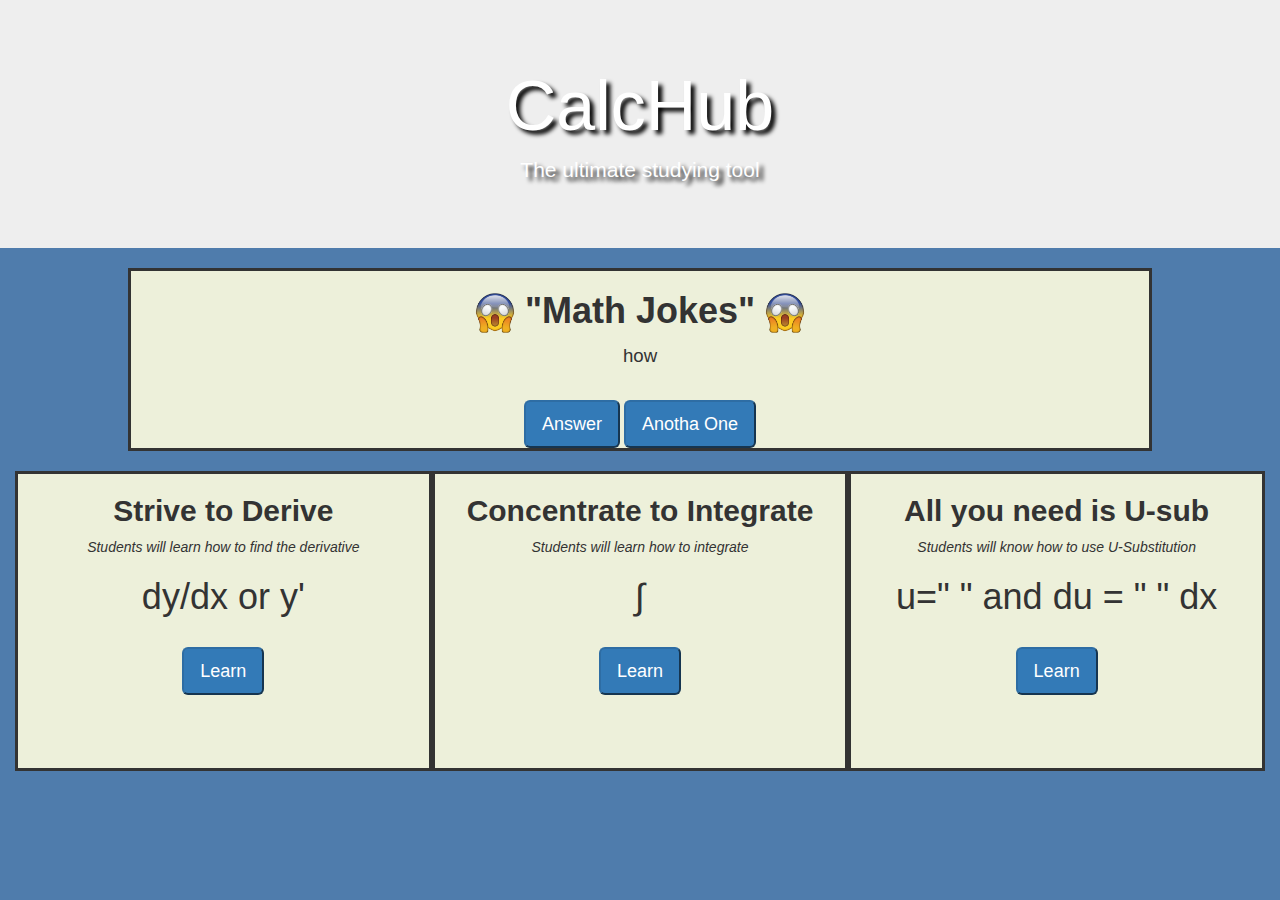
==== index.html @ e8f42ea2 "great progress" ====
<!DOCTYPE html>
<html>
	<head>
		<title>CalcHub</title>
		<link rel="stylesheet" type="text/css" href="css/styles.css">
		<link rel="stylesheet" type="text/css" href="css/bootstrap.css">

	</head>

	<body>
		<div id="title" class="jumbotron">
			<h1>CalcHub</h1>
			<p>The ultimate studying tool</p>
		</div>

		<div class="bodyBreak"></div>

		<div id="mathJokes" class="contentWrap">
			<div class="backgroundSave">
				<h1><img src="images/omg.png"> "Math Jokes" <img src="images/omg.png"></h1>
				<p id="question"></p>
				<p id="answer"></p>
				<div class="contentBreak"></div>
				<div>
					<button id="getAnswer" class="btn-primary btn-lg">Answer</button>
					<button id="newJoke" class="btn-primary btn-lg">Anotha One</button>
				</div>
			</div>
		</div>

		<div class="bodyBreak"></div>

		<div id="wrap" class="container">
			<div class="col-lg-4 sections">
				<!--Derivative-->
				<h2>Strive to Derive</h2>
				<p>
					<em>Students will learn how to find the derivative</em>
				</p>
				<h1>dy/dx or y'</h1>
				<br>
				<button onclick="derive()" id="derive" class="btn-primary btn-lg">Learn</button>
			</div>
			<!-- Integrals -->
			<div class="col-lg-4 sections">
				<h2>Concentrate to Integrate</h2>
				<p>
					<em>Students will learn how to integrate</em>
				</p>
				<h1>∫</h1>
				<br>
				<button id="integrate" class="btn-primary btn-lg">Learn</button>
			</div>
			<!-- U-substitution -->
			<div class="col-lg-4 sections">
				<h2>All you need is U-sub</h2>
				<p>
					<em>Students will know how to use U-Substitution</em>
				</p>
				<h1>u=" " and du = " " dx</h1>
				<br>
				<button id="uSub" class="btn-primary btn-lg">Learn</button>
			</div>

		</div>
	</body>

	<script type="text/javascript" src="js/app.js"></script>
</html>
---- css/styles.css ----
html{
	background-color: #4F7CAC;
}

#title {
	text-align: center;
	color: white;
}

.jumbotron {

	background: url(https://images.unsplash.com/photo-1446329360995-b4642a139973?ixlib=rb-0.3.5&ixid=eyJhcHBfaWQiOjEyMDd9&s=cee87b8debba5fa366b2f041fcfbbebe&auto=format&fit=crop&w=970&q=80);
	margin-bottom: 0px;
    background-position: 0% 25%;
    background-size: cover;
    background-repeat: no-repeat;
    text-shadow: black 0.3em 0.3em 0.3em;

}

#wrap {
	text-align: center;
	background-color: #4F7CAC;
	width: 100%;

}


#wrap div {
	height: 300px;
	background-color: #EDF0DA;
	border-style: solid;

}

.contentWrap{
		text-align: center;
		width: 100%;
		background-color: #4F7CAC;
		padding-left: 10%;
		padding-right: 10%;

}

.contentWrap .backgroundSave {
	background-color: #EDF0DA;
	border-style: solid;
}

div img {
	height: 40px;
	width: 40px;
}

.bodyBreak {
	height: 20px;
	background-color: #4F7CAC;
}

.sections h2 {
	font-weight: bold;
}

#mathJokes div h1 {
	font-weight: bold;
}

#mathJokes div p {
	font-size: 14pt;
}

#answer {
	display: none;
}

.contentBreak {
	height: 20px;
	background-color: #EDF0DA;
}
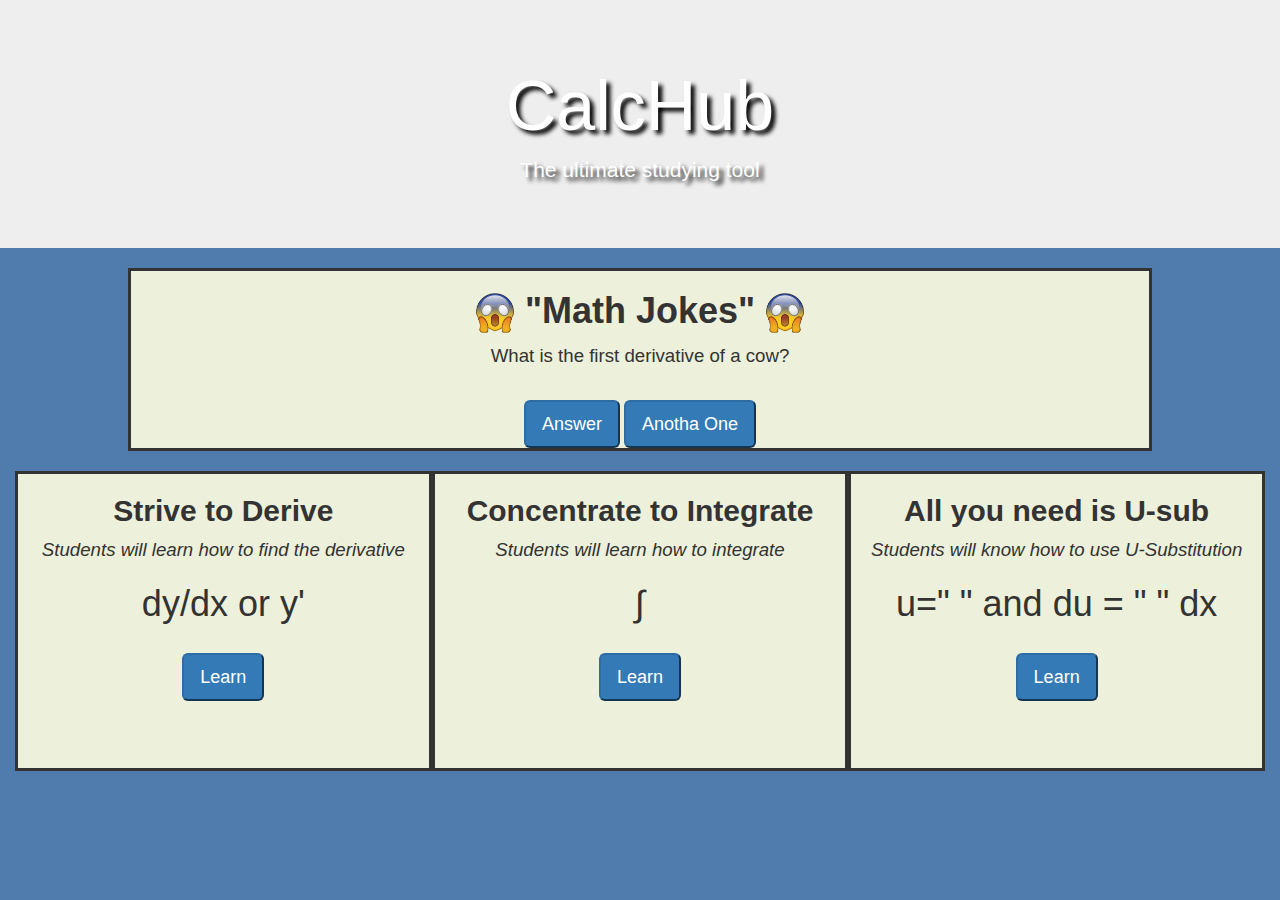
==== commit 033a5fd1: "finishing up derive portion" ====
--- a/index.html
+++ b/index.html
@@ -39,7 +39,7 @@
 				</p>
 				<h1>dy/dx or y'</h1>
 				<br>
-				<button onclick="derive()" id="derive" class="btn-primary btn-lg">Learn</button>
+				<button id="derive" class="btn-primary btn-lg">Learn</button>
 			</div>
 			<!-- Integrals -->
 			<div class="col-lg-4 sections">
--- a/css/styles.css
+++ b/css/styles.css
@@ -33,13 +33,22 @@
 
 }
 
+/*Wraps Content and Keeps Proper Background*/
+
 .contentWrap{
 		text-align: center;
 		width: 100%;
 		background-color: #4F7CAC;
+		padding-left: 180px;
+		padding-right:3%;
+}
+
+#mathJokes{
+		text-align: center;
+		width: 100%;
+		background-color: #4F7CAC;
 		padding-left: 10%;
-		padding-right: 10%;
-
+		padding-right:10%;
 }
 
 .contentWrap .backgroundSave {
@@ -47,7 +56,7 @@
 	border-style: solid;
 }
 
-div img {
+h1 img {
 	height: 40px;
 	width: 40px;
 }
@@ -76,4 +85,75 @@
 .contentBreak {
 	height: 20px;
 	background-color: #EDF0DA;
+}
+
+button a {
+	color: white;
+}
+
+p {
+	font-size: 14pt;
+}
+
+div	h3 {
+	font-weight: bold;
+}
+
+.sidenav {
+    height: 100%; /* Full-height: remove this if you want "auto" height */
+    width: 160px; /* Set the width of the sidebar */
+    position: absolute; /* Fixed Sidebar (stay in place on scroll) */
+    background-color: #111; /* Black */
+    overflow-x: hidden; /* Disable horizontal scroll */
+    padding-top: 20px;
+    margin-top: 295.2px;
+}
+
+/* The navigation menu links */
+.sidenav a {
+    padding: 6px 8px 6px 16px;
+    text-decoration: none;
+    font-size: 25px;
+    color: #818181;
+    display: block;
+}
+
+/* When you mouse over the navigation links, change their color */
+.sidenav a:hover {
+    color: #f1f1f1;
+}
+
+/* Style page content */
+.main {
+    margin-left: 160px; /* Same as the width of the sidebar */
+    padding: 0px 10px;
+}
+
+/* On smaller screens, where height is less than 450px, change the style of the sidebar (less padding and a smaller font size) */
+@media screen and (max-height: 450px) {
+    .sidenav {padding-top: 15px;}
+    .sidenav a {font-size: 18px;}
+}
+
+.derFormula{
+	height: 50px;
+	width: 250px;
+}
+
+.components{
+	text-align: left;
+	font-weight: normal;
+}
+
+#derSteps p{
+	text-align: left;
+	padding-left: 20px;
+}
+
+.goal {
+	text-align: center;
+}
+#derExample img {
+	height: 27px;
+	width: 160px;
 }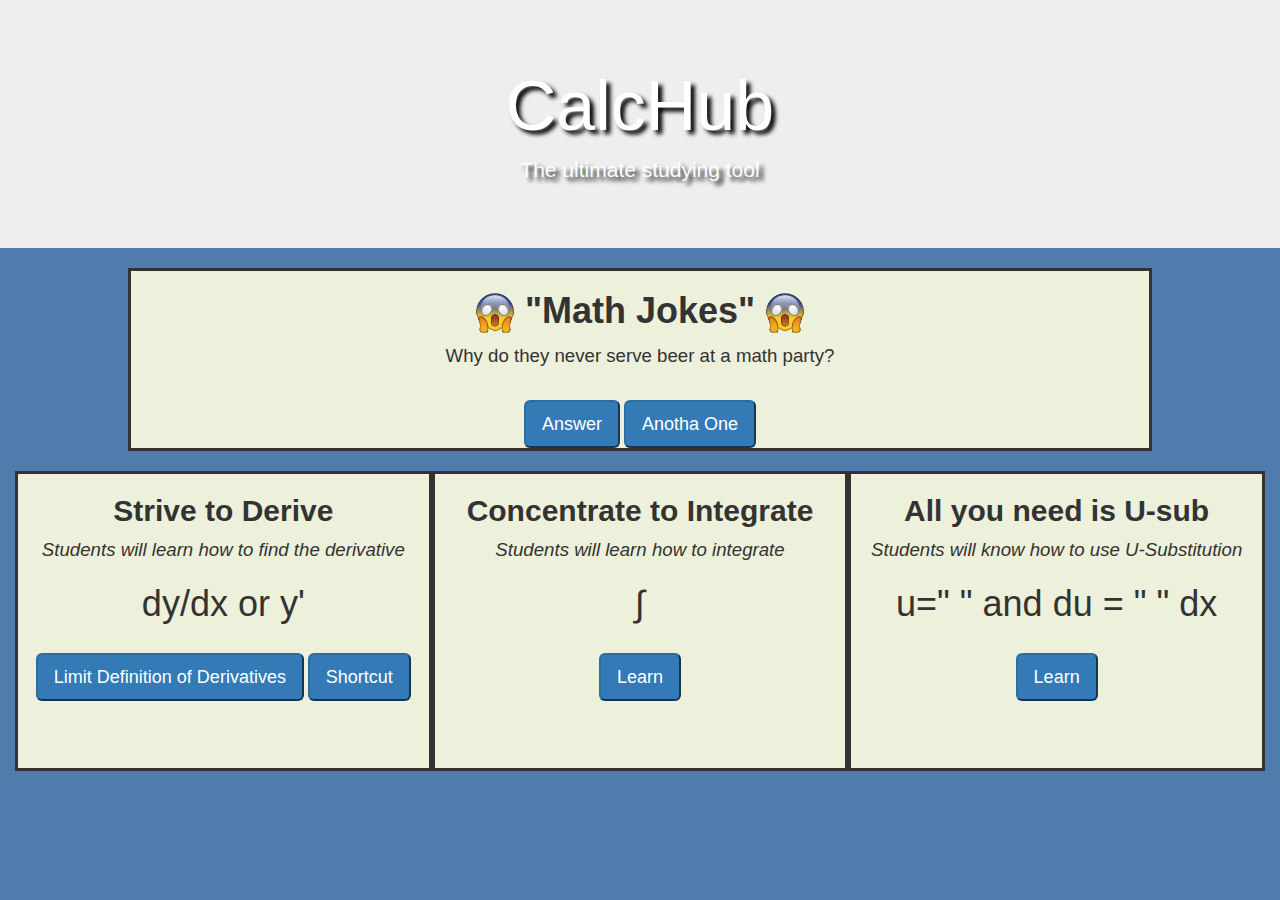
==== commit 4d0a3e5f: "added video and sidebar" ====
--- a/index.html
+++ b/index.html
@@ -15,7 +15,7 @@
 
 		<div class="bodyBreak"></div>
 
-		<div id="mathJokes" class="contentWrap">
+		<div id="mathJokes" class="b">
 			<div class="backgroundSave">
 				<h1><img src="images/omg.png"> "Math Jokes" <img src="images/omg.png"></h1>
 				<p id="question"></p>
@@ -39,7 +39,8 @@
 				</p>
 				<h1>dy/dx or y'</h1>
 				<br>
-				<button id="derive" class="btn-primary btn-lg">Learn</button>
+				<button id="derive" class="btn-primary btn-lg">Limit Definition of Derivatives</button>
+				<button id="deriveShort" class="btn-primary btn-lg">Shortcut</button>
 			</div>
 			<!-- Integrals -->
 			<div class="col-lg-4 sections">
--- a/css/styles.css
+++ b/css/styles.css
@@ -35,12 +35,20 @@
 
 /*Wraps Content and Keeps Proper Background*/
 
-.contentWrap{
+.a{
 		text-align: center;
 		width: 100%;
 		background-color: #4F7CAC;
 		padding-left: 180px;
 		padding-right:3%;
+}
+
+.b{
+		text-align: center;
+		width: 100%;
+		background-color: #4F7CAC;
+		padding-left: 5%;
+		padding-right:5%;
 }
 
 #mathJokes{
@@ -51,7 +59,12 @@
 		padding-right:10%;
 }
 
-.contentWrap .backgroundSave {
+.a .backgroundSave {
+	background-color: #EDF0DA;
+	border-style: solid;
+}
+
+.b .backgroundSave {
 	background-color: #EDF0DA;
 	border-style: solid;
 }
@@ -153,7 +166,10 @@
 .goal {
 	text-align: center;
 }
-#derExample img {
+#img1 {
 	height: 27px;
 	width: 160px;
+}
+body {
+	height: 100%;
 }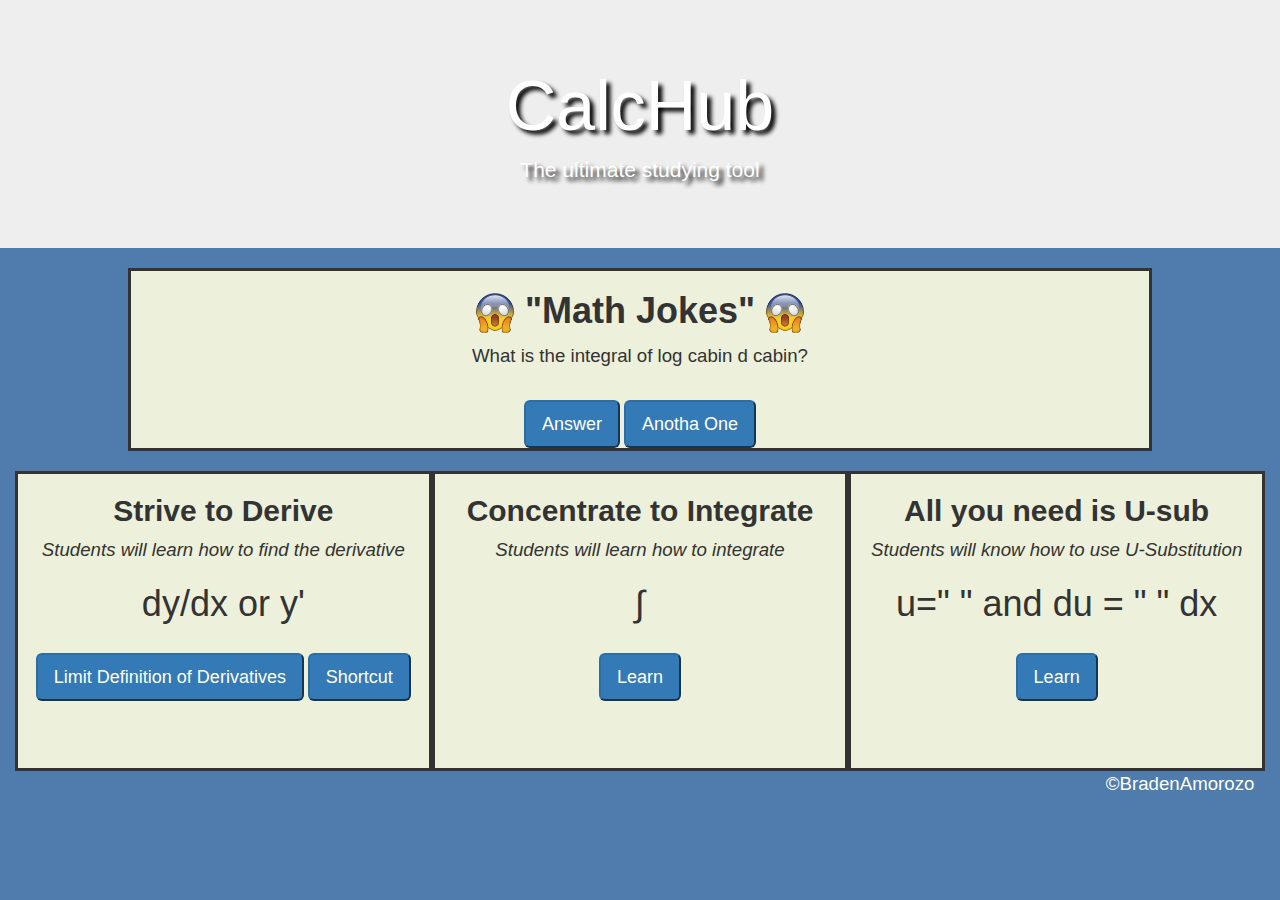
==== commit 0b6a7814: "finished the integrate section" ====
--- a/index.html
+++ b/index.html
@@ -64,7 +64,11 @@
 			</div>
 
 		</div>
+		<div class="bodyBreak" id="copyright">
+			<p>©BradenAmorozo</p>
+		</div>
 	</body>
+
 
 	<script type="text/javascript" src="js/app.js"></script>
 </html>--- a/css/styles.css
+++ b/css/styles.css
@@ -113,13 +113,16 @@
 }
 
 .sidenav {
-    height: 100%; /* Full-height: remove this if you want "auto" height */
+    height: 755px; /* Full-height: remove this if you want "auto" height */
     width: 160px; /* Set the width of the sidebar */
     position: absolute; /* Fixed Sidebar (stay in place on scroll) */
     background-color: #111; /* Black */
     overflow-x: hidden; /* Disable horizontal scroll */
     padding-top: 20px;
     margin-top: 295.2px;
+    display: none;
+    animation-name: bounceInLeft;
+    animation-duration: .75s;
 }
 
 /* The navigation menu links */
@@ -142,9 +145,9 @@
     padding: 0px 10px;
 }
 
-/* On smaller screens, where height is less than 450px, change the style of the sidebar (less padding and a smaller font size) */
-@media screen and (max-height: 450px) {
-    .sidenav {padding-top: 15px;}
+/* Smartphones (portrait) ----------- */
+@media screen and (min-width : 0px) and (max-width : 767px){
+    .sidenav {padding-top: 15px; height: 755px}
     .sidenav a {font-size: 18px;}
 }
 
@@ -172,4 +175,72 @@
 }
 body {
 	height: 100%;
+}
+
+#toggle{
+	position: absolute;
+	margin-left: -48%;
+}
+
+@-webkit-keyframes bounceInLeft {
+  from,
+  60%,
+  75%,
+  90%,
+  to {
+    -webkit-animation-timing-function: cubic-bezier(0.215, 0.61, 0.355, 1);
+    animation-timing-function: cubic-bezier(0.215, 0.61, 0.355, 1);
+  }
+
+  0% {
+    opacity: 0;
+    -webkit-transform: translate3d(-3000px, 0, 0);
+    transform: translate3d(-3000px, 0, 0);
+  }
+
+  60% {
+    opacity: 1;
+    -webkit-transform: translate3d(25px, 0, 0);
+    transform: translate3d(25px, 0, 0);
+  }
+
+  75% {
+    -webkit-transform: translate3d(-10px, 0, 0);
+    transform: translate3d(-10px, 0, 0);
+  }
+
+  90% {
+    -webkit-transform: translate3d(5px, 0, 0);
+    transform: translate3d(5px, 0, 0);
+  }
+
+  to {
+    -webkit-transform: translate3d(0, 0, 0);
+    transform: translate3d(0, 0, 0);
+  }
+}
+
+@-webkit-keyframes bounceOutLeft {
+  20% {
+    opacity: 1;
+    -webkit-transform: translate3d(20px, 0, 0);
+    transform: translate3d(20px, 0, 0);
+  }
+
+  to {
+    opacity: 0;
+    -webkit-transform: translate3d(-2000px, 0, 0);
+    transform: translate3d(-2000px, 0, 0);
+  }
+}
+
+#copyright {
+	text-align: right;
+	padding-right: 2%;
+	color: white;
+}
+
+#exampleShortcut{
+	height: 280px;
+	width: 488px;
 }